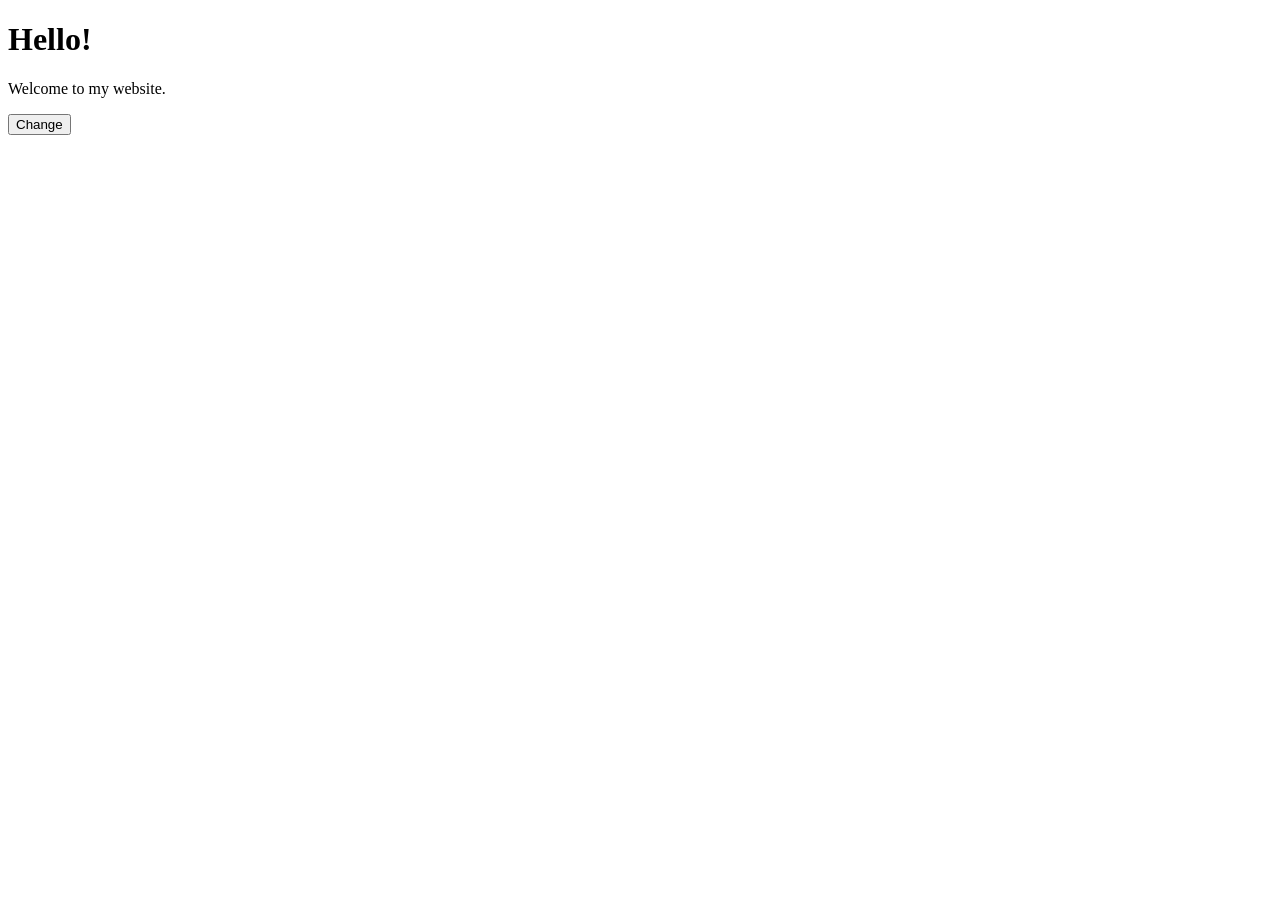
==== javascript/04-DOM/index.html @ 6aac3189 "learn DOM element selection and events" ====
<!DOCTYPE html>
<html lang="en">
<head>
  <meta charset="UTF-8">
  <meta name="viewport" content="width=device-width, initial-scale=1.0">
  <title>DOM Learning</title>
</head>
<body>

  <h1 id="title">Hello!</h1>

  <p id="message">Welcome to my website.</p>

  <button id="changeButton">Change</button>

  <script src="script.js"></script>
</body>
</html>
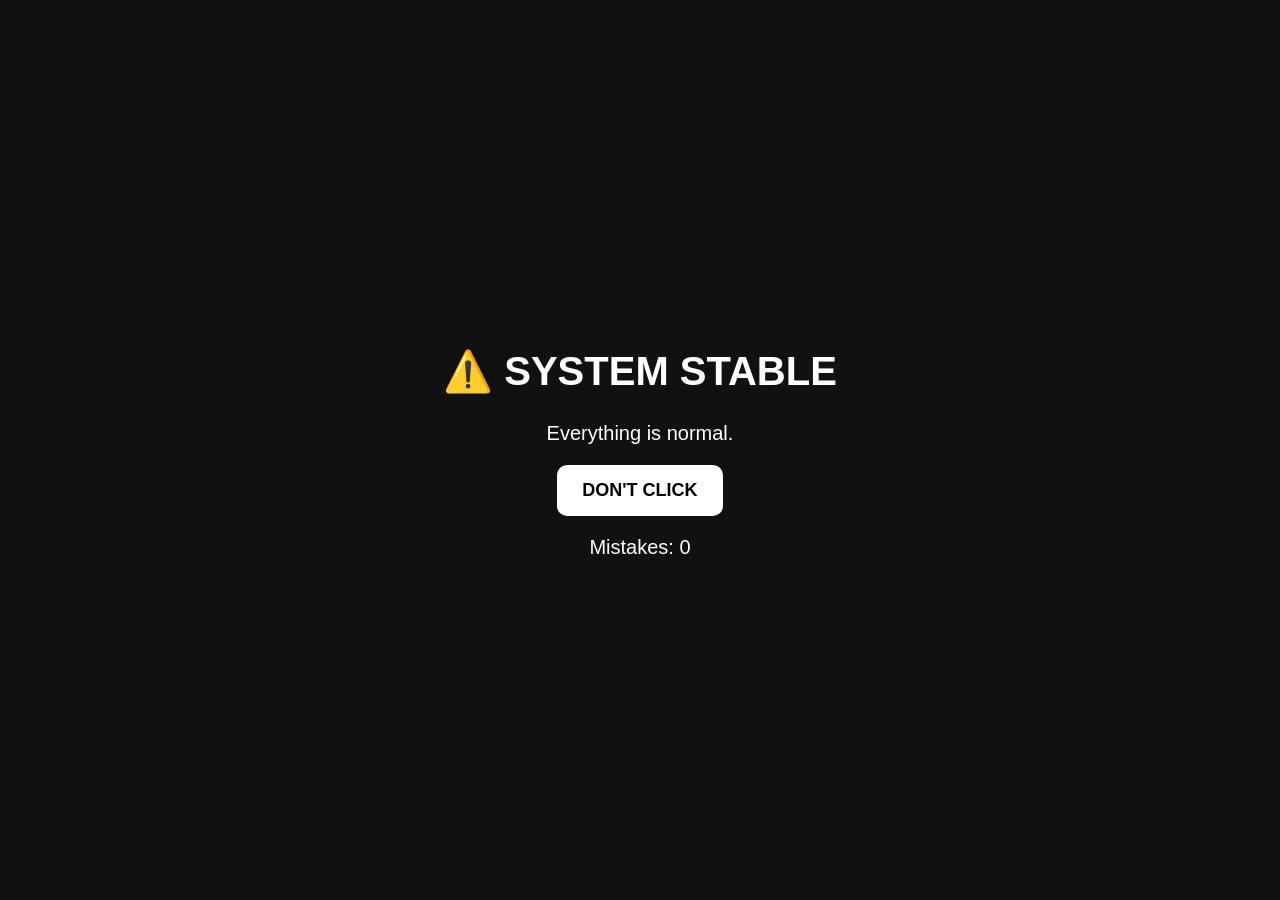
==== commit 1e95b397: "build DOM chaos project with basic DOM manipulation" ====
--- a/javascript/04-DOM/index.html
+++ b/javascript/04-DOM/index.html
@@ -3,15 +3,23 @@
 <head>
   <meta charset="UTF-8">
   <meta name="viewport" content="width=device-width, initial-scale=1.0">
-  <title>DOM Learning</title>
+  <title>DOM Chaos</title>
+  <link rel="stylesheet" href="style.css">
 </head>
+
 <body>
 
-  <h1 id="title">Hello!</h1>
+  <div class="container">
+    <h1 id="title">⚠️ SYSTEM STABLE</h1>
 
-  <p id="message">Welcome to my website.</p>
+    <p id="message">Everything is normal.</p>
 
-  <button id="changeButton">Change</button>
+    <button id="chaosBtn">DON'T CLICK</button>
+
+    <p>Mistakes: <span id="count">0</span></p>
+
+    <div id="chaosContainer"></div>
+  </div>
 
   <script src="script.js"></script>
 </body>
--- a/javascript/04-DOM/style.css
+++ b/javascript/04-DOM/style.css
@@ -0,0 +1,60 @@
+* {
+  box-sizing: border-box;
+}
+
+body {
+  margin: 0;
+  min-height: 100vh;
+
+  display: flex;
+  justify-content: center;
+  align-items: center;
+
+  font-family: Arial, sans-serif;
+  background-color: #111;
+  color: white;
+
+  transition: background-color 0.3s;
+}
+
+.container {
+  text-align: center;
+}
+
+h1 {
+  font-size: 40px;
+}
+
+p {
+  font-size: 20px;
+}
+
+button {
+  padding: 15px 25px;
+  border: none;
+  border-radius: 10px;
+
+  background-color: white;
+  color: black;
+
+  font-size: 18px;
+  font-weight: bold;
+
+  cursor: pointer;
+}
+
+button:hover {
+  transform: scale(1.05);
+}
+
+#chaosContainer {
+  position: fixed;
+  inset: 0;
+
+  pointer-events: none;
+}
+
+.emoji {
+  position: absolute;
+  font-size: 40px;
+}
